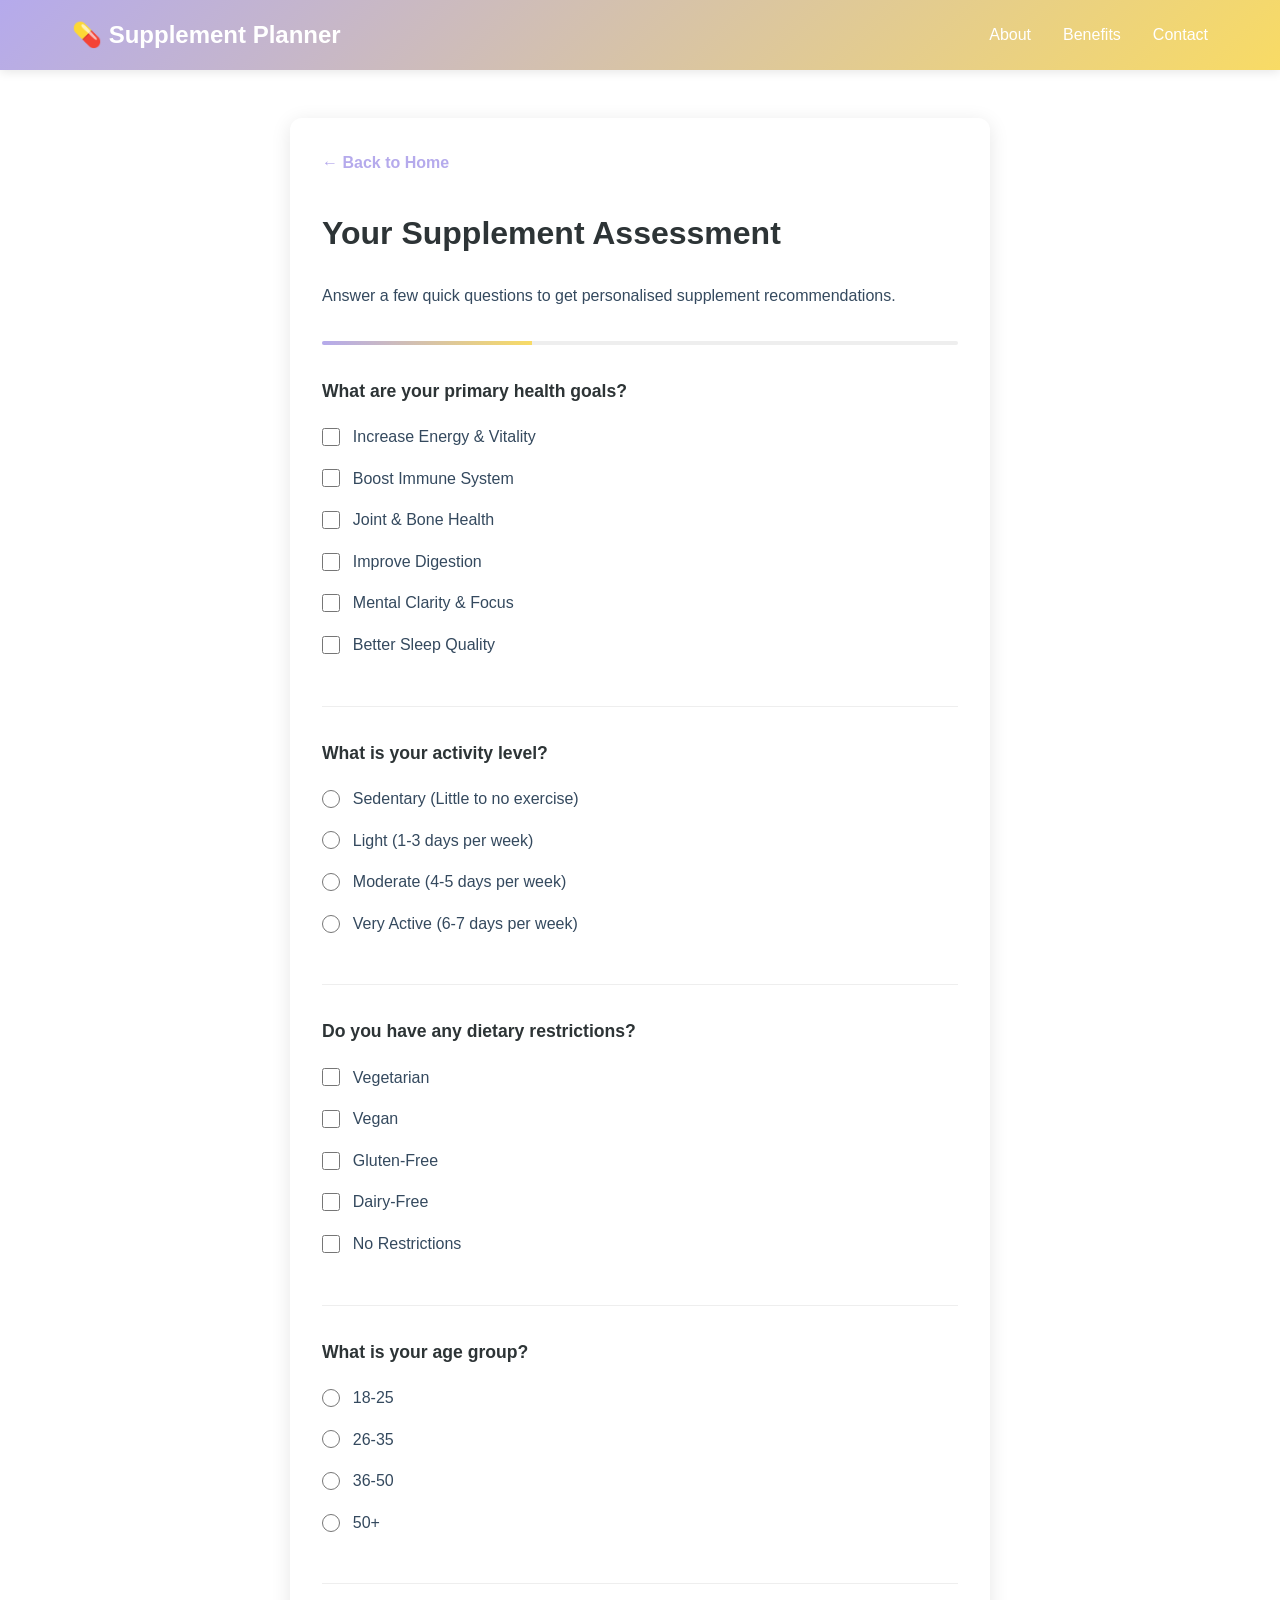
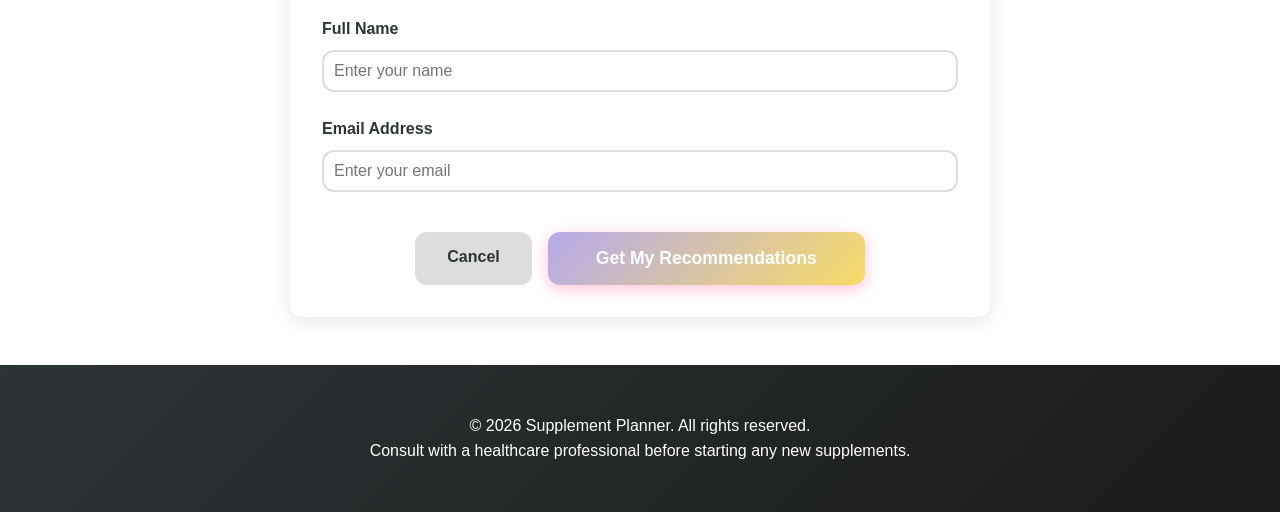
==== frontend/pages/questionnaire.html @ 98de0fcb "Changed extension for html files, added script.js (empty) for index.html" ====
<!DOCTYPE html>
<html lang="en">
<head>
    <meta charset="UTF-8">
    <meta name="viewport" content="width=device-width, initial-scale=1.0">
    <title>Supplement Assessment - Quick Questionnaire</title>
    <link rel="stylesheet" href="style.css">
    <style>
        .questionnaire-container {
            max-width: 700px;
            margin: 3rem auto;
            padding: 2rem;
            background: white;
            border-radius: 12px;
            box-shadow: 0 4px 20px rgba(0, 0, 0, 0.1);
        }

        .questionnaire-container h2 {
            color: var(--dark-color);
            margin-bottom: 1.5rem;
            font-size: 2rem;
        }

        .question-group {
            margin-bottom: 2rem;
            padding-bottom: 2rem;
            border-bottom: 1px solid #eee;
        }

        .question-group:last-child {
            border-bottom: none;
        }

        .question-group label {
            display: flex;
            align-items: center;
            margin-bottom: 1rem;
            cursor: pointer;
            font-weight: 500;
        }

        .question-group input[type="radio"],
        .question-group input[type="checkbox"] {
            margin-right: 0.8rem;
            cursor: pointer;
            width: 18px;
            height: 18px;
            accent-color: var(--primary-color);
        }

        .question-group label:hover {
            color: var(--primary-color);
        }

        .form-group {
            margin-bottom: 1.5rem;
        }

        .form-group label {
            display: block;
            margin-bottom: 0.5rem;
            font-weight: 600;
            color: var(--dark-color);
        }

        .form-group input[type="text"],
        .form-group input[type="email"],
        .form-group select {
            width: 100%;
            padding: 10px;
            border: 2px solid #ddd;
            border-radius: var(--border-radius);
            font-size: 1rem;
            transition: var(--transition);
        }

        .form-group input:focus,
        .form-group select:focus {
            outline: none;
            border-color: var(--primary-color);
            box-shadow: 0 0 0 3px rgba(255, 107, 157, 0.1);
        }

        .submit-section {
            display: flex;
            gap: 1rem;
            margin-top: 2.5rem;
            justify-content: center;
        }

        .btn-secondary {
            background: #ddd;
            color: var(--dark-color);
        }

        .btn-secondary:hover {
            background: #ccc;
        }

        .progress-bar {
            width: 100%;
            height: 4px;
            background: #eee;
            border-radius: 2px;
            margin-bottom: 2rem;
            overflow: hidden;
        }

        .progress-fill {
            height: 100%;
            background: linear-gradient(90deg, var(--primary-color), var(--secondary-color));
            width: 33%;
            transition: width 0.3s ease;
        }

        .back-link {
            display: inline-block;
            margin-bottom: 2rem;
            color: var(--primary-color);
            text-decoration: none;
            font-weight: 600;
            transition: var(--transition);
        }

        .back-link:hover {
            opacity: 0.8;
        }
    </style>
</head>
<body>
    <!-- Navigation -->
    <nav class="navbar">
        <div class="nav-container">
            <a href="index.htm" class="logo">💊 Supplement Planner</a>
            <div class="nav-links">
                <a href="index.htm#about">About</a>
                <a href="index.htm#benefits">Benefits</a>
                <a href="index.htm#contact">Contact</a>
            </div>
        </div>
    </nav>

    <div class="questionnaire-container">
        <a href="index.htm" class="back-link">← Back to Home</a>
        
        <h2>Your Supplement Assessment</h2>
        <p style="color: var(--text-color); margin-bottom: 2rem;">Answer a few quick questions to get personalised supplement recommendations.</p>
        
        <div class="progress-bar">
            <div class="progress-fill"></div>
        </div>

        <form id="questionnaire-form">
            <!-- Question 1: Health Goals -->
            <div class="question-group">
                <h3 style="color: var(--dark-color); margin-bottom: 1.2rem; font-size: 1.1rem;">What are your primary health goals?</h3>
                <label>
                    <input type="checkbox" name="health_goal" value="energy">
                    Increase Energy & Vitality
                </label>
                <label>
                    <input type="checkbox" name="health_goal" value="immunity">
                    Boost Immune System
                </label>
                <label>
                    <input type="checkbox" name="health_goal" value="joint_health">
                    Joint & Bone Health
                </label>
                <label>
                    <input type="checkbox" name="health_goal" value="digestion">
                    Improve Digestion
                </label>
                <label>
                    <input type="checkbox" name="health_goal" value="mental_clarity">
                    Mental Clarity & Focus
                </label>
                <label>
                    <input type="checkbox" name="health_goal" value="sleep">
                    Better Sleep Quality
                </label>
            </div>

            <!-- Question 2: Activity Level -->
            <div class="question-group">
                <h3 style="color: var(--dark-color); margin-bottom: 1.2rem; font-size: 1.1rem;">What is your activity level?</h3>
                <label>
                    <input type="radio" name="activity_level" value="sedentary">
                    Sedentary (Little to no exercise)
                </label>
                <label>
                    <input type="radio" name="activity_level" value="light">
                    Light (1-3 days per week)
                </label>
                <label>
                    <input type="radio" name="activity_level" value="moderate">
                    Moderate (4-5 days per week)
                </label>
                <label>
                    <input type="radio" name="activity_level" value="active">
                    Very Active (6-7 days per week)
                </label>
            </div>

            <!-- Question 3: Dietary Preferences -->
            <div class="question-group">
                <h3 style="color: var(--dark-color); margin-bottom: 1.2rem; font-size: 1.1rem;">Do you have any dietary restrictions?</h3>
                <label>
                    <input type="checkbox" name="dietary" value="vegetarian">
                    Vegetarian
                </label>
                <label>
                    <input type="checkbox" name="dietary" value="vegan">
                    Vegan
                </label>
                <label>
                    <input type="checkbox" name="dietary" value="gluten_free">
                    Gluten-Free
                </label>
                <label>
                    <input type="checkbox" name="dietary" value="dairy_free">
                    Dairy-Free
                </label>
                <label>
                    <input type="checkbox" name="dietary" value="none">
                    No Restrictions
                </label>
            </div>

            <!-- Question 4: Age Group -->
            <div class="question-group">
                <h3 style="color: var(--dark-color); margin-bottom: 1.2rem; font-size: 1.1rem;">What is your age group?</h3>
                <label>
                    <input type="radio" name="age_group" value="18-25">
                    18-25
                </label>
                <label>
                    <input type="radio" name="age_group" value="26-35">
                    26-35
                </label>
                <label>
                    <input type="radio" name="age_group" value="36-50">
                    36-50
                </label>
                <label>
                    <input type="radio" name="age_group" value="50+">
                    50+
                </label>
            </div>

            <!-- Question 5: Contact Info -->
            <div class="form-group">
                <label for="name">Full Name</label>
                <input type="text" id="name" name="name" required placeholder="Enter your name">
            </div>

            <div class="form-group">
                <label for="email">Email Address</label>
                <input type="email" id="email" name="email" required placeholder="Enter your email">
            </div>

            <!-- Submit Buttons -->
            <div class="submit-section">
                <a href="index.htm" class="btn btn-secondary">Cancel</a>
                <button type="submit" class="btn btn-primary btn-large">Get My Recommendations</button>
            </div>
        </form>
    </div>

    <!-- Footer -->
    <footer class="footer">
        <div class="footer-content">
            <p>&copy; 2026 Supplement Planner. All rights reserved.</p>
            <p>Consult with a healthcare professional before starting any new supplements.</p>
        </div>
    </footer>

    <script>
        document.getElementById('questionnaire-form').addEventListener('submit', function(e) {
            e.preventDefault();
            
            // Collect form data
            const formData = new FormData(this);
            const data = {
                health_goals: formData.getAll('health_goal'),
                activity_level: formData.get('activity_level'),
                dietary_restrictions: formData.getAll('dietary'),
                age_group: formData.get('age_group'),
                name: formData.get('name'),
                email: formData.get('email')
            };

            // Log the data (you can send this to a server)
            console.log('Form submitted:', data);
            
            // Show success message or redirect to results page
            alert(`Thank you, ${data.name}! Your personalised supplement plan has been generated. Check your email for the recommendations.`);
            
            // Redirect to home or results page
            // window.location.href = 'results.htm';
        });
    </script>
</body>
</html>
---- frontend/pages/style.css ----
* {
    margin: 0;
    padding: 0;
    box-sizing: border-box;
}

:root {
    --primary-color: #b5aaec;
    --secondary-color: #f8db65;
    --accent-color: #f8db65;
    --dark-color: #2d3436;
    --light-color: #f8f9fa;
    --text-color: #34495e;
    --border-radius: 12px;
    --transition: all 0.3s ease;
}

body {
    font-family: 'Segoe UI', Tahoma, Geneva, Verdana, sans-serif;
    line-height: 1.6;
    color: var(--text-color);
    background-color: #ffffff;
}

/* Navigation */
.navbar {
    background: linear-gradient(135deg, var(--primary-color) 0%, var(--secondary-color) 100%);
    padding: 1rem 0;
    position: sticky;
    top: 0;
    z-index: 100;
    box-shadow: 0 2px 10px rgba(0, 0, 0, 0.1);
}

.nav-container {
    max-width: 1200px;
    margin: 0 auto;
    padding: 0 2rem;
    display: flex;
    justify-content: space-between;
    align-items: center;
}

.logo {
    font-size: 1.5rem;
    font-weight: bold;
    color: white;
    text-decoration: none;
    transition: var(--transition);
}

.logo:hover {
    transform: scale(1.05);
}

.nav-links {
    display: flex;
    gap: 2rem;
}

.nav-links a {
    color: white;
    text-decoration: none;
    transition: var(--transition);
    font-weight: 500;
}

.nav-links a:hover {
    opacity: 0.8;
    text-decoration: underline;
}

/* Hero Section */
.hero {
    max-width: 1200px;
    margin: 0 auto;
    padding: 60px 2rem;
    display: grid;
    grid-template-columns: 1fr 1fr;
    gap: 4rem;
    align-items: center;
    min-height: 600px;
}

.hero-content h1 {
    font-size: 3rem;
    color: var(--dark-color);
    margin-bottom: 1rem;
    line-height: 1.2;
}

.hero-content p {
    font-size: 1.2rem;
    color: var(--text-color);
    margin-bottom: 2rem;
}

.hero-image {
    display: flex;
    justify-content: center;
    align-items: center;
    position: relative;
}

.hero-image img {
    width: 100%;
    max-width: 400px;
    height: auto;
    border-radius: var(--border-radius);
    box-shadow: 0 10px 30px rgba(0, 0, 0, 0.2);
    transition: var(--transition);
}

.hero-image img:hover {
    transform: scale(1.05);
    box-shadow: 0 15px 40px rgba(0, 0, 0, 0.3);
}

/* Buttons */
.btn {
    display: inline-block;
    padding: 12px 32px;
    border-radius: var(--border-radius);
    text-decoration: none;
    font-weight: 600;
    transition: var(--transition);
    cursor: pointer;
    border: none;
    font-size: 1rem;
}

.btn-primary {
    background: linear-gradient(135deg, var(--primary-color) 0%, var(--secondary-color) 100%);
    color: white;
    box-shadow: 0 4px 15px rgba(255, 107, 157, 0.4);
}

.btn-primary:hover {
    transform: translateY(-2px);
    box-shadow: 0 6px 20px rgba(255, 107, 157, 0.6);
}

.btn-large {
    padding: 16px 48px;
    font-size: 1.1rem;
}

/* About Section */
.about {
    max-width: 1200px;
    margin: 0 auto;
    padding: 80px 2rem;
    background-color: var(--light-color);
}

.about h2,
.benefits h2 {
    font-size: 2.5rem;
    color: var(--dark-color);
    margin-bottom: 3rem;
    text-align: center;
}

.about-grid {
    display: grid;
    grid-template-columns: repeat(auto-fit, minmax(250px, 1fr));
    gap: 2rem;
}

.about-card {
    background: white;
    padding: 2rem;
    border-radius: var(--border-radius);
    text-align: center;
    box-shadow: 0 4px 15px rgba(0, 0, 0, 0.08);
    transition: var(--transition);
}

.about-card:hover {
    transform: translateY(-5px);
    box-shadow: 0 8px 25px rgba(0, 0, 0, 0.15);
}

.about-card .icon {
    font-size: 3rem;
    margin-bottom: 1rem;
}

.about-card h3 {
    color: var(--dark-color);
    margin-bottom: 1rem;
    font-size: 1.3rem;
}

.about-card p {
    color: var(--text-color);
    line-height: 1.8;
}

/* Benefits Section */
.benefits {
    max-width: 1200px;
    margin: 0 auto;
    padding: 80px 2rem;
    text-align: center;
}

.benefits-intro {
    font-size: 1.1rem;
    color: var(--text-color);
    margin-bottom: 3rem;
    max-width: 600px;
    margin-left: auto;
    margin-right: auto;
}

.cta-section {
    display: flex;
    flex-direction: column;
    align-items: center;
    gap: 1.5rem;
}

.privacy-note {
    color: var(--text-color);
    font-size: 0.9rem;
    margin-top: 1rem;
}

/* Footer */
.footer {
    background: linear-gradient(135deg, var(--dark-color) 0%, #1a1a1a 100%);
    color: white;
    padding: 3rem 2rem;
    text-align: center;
}

.footer-content {
    max-width: 1200px;
    margin: 0 auto;
}

.footer-links {
    margin-top: 1rem;
}

.footer-links a {
    color: var(--accent-color);
    text-decoration: none;
    margin: 0 1rem;
    transition: var(--transition);
}

.footer-links a:hover {
    color: white;
    text-decoration: underline;
}

/* Responsive Design */
@media (max-width: 768px) {
    .hero {
        grid-template-columns: 1fr;
        padding: 40px 1rem;
        min-height: auto;
    }

    .hero-content h1 {
        font-size: 2rem;
    }

    .hero-content p {
        font-size: 1rem;
    }

    .nav-links {
        gap: 1rem;
    }

    .about h2,
    .benefits h2 {
        font-size: 1.8rem;
    }

    .about-grid {
        grid-template-columns: 1fr;
    }

    .cta-section {
        gap: 1rem;
    }

    .btn-large {
        width: 100%;
        text-align: center;
    }
}

@media (max-width: 480px) {
    .nav-container {
        flex-direction: column;
        gap: 1rem;
    }

    .nav-links {
        flex-direction: column;
        gap: 0.5rem;
        text-align: center;
    }

    .hero-content h1 {
        font-size: 1.5rem;
    }

    .btn {
        padding: 10px 20px;
        font-size: 0.9rem;
    }
}
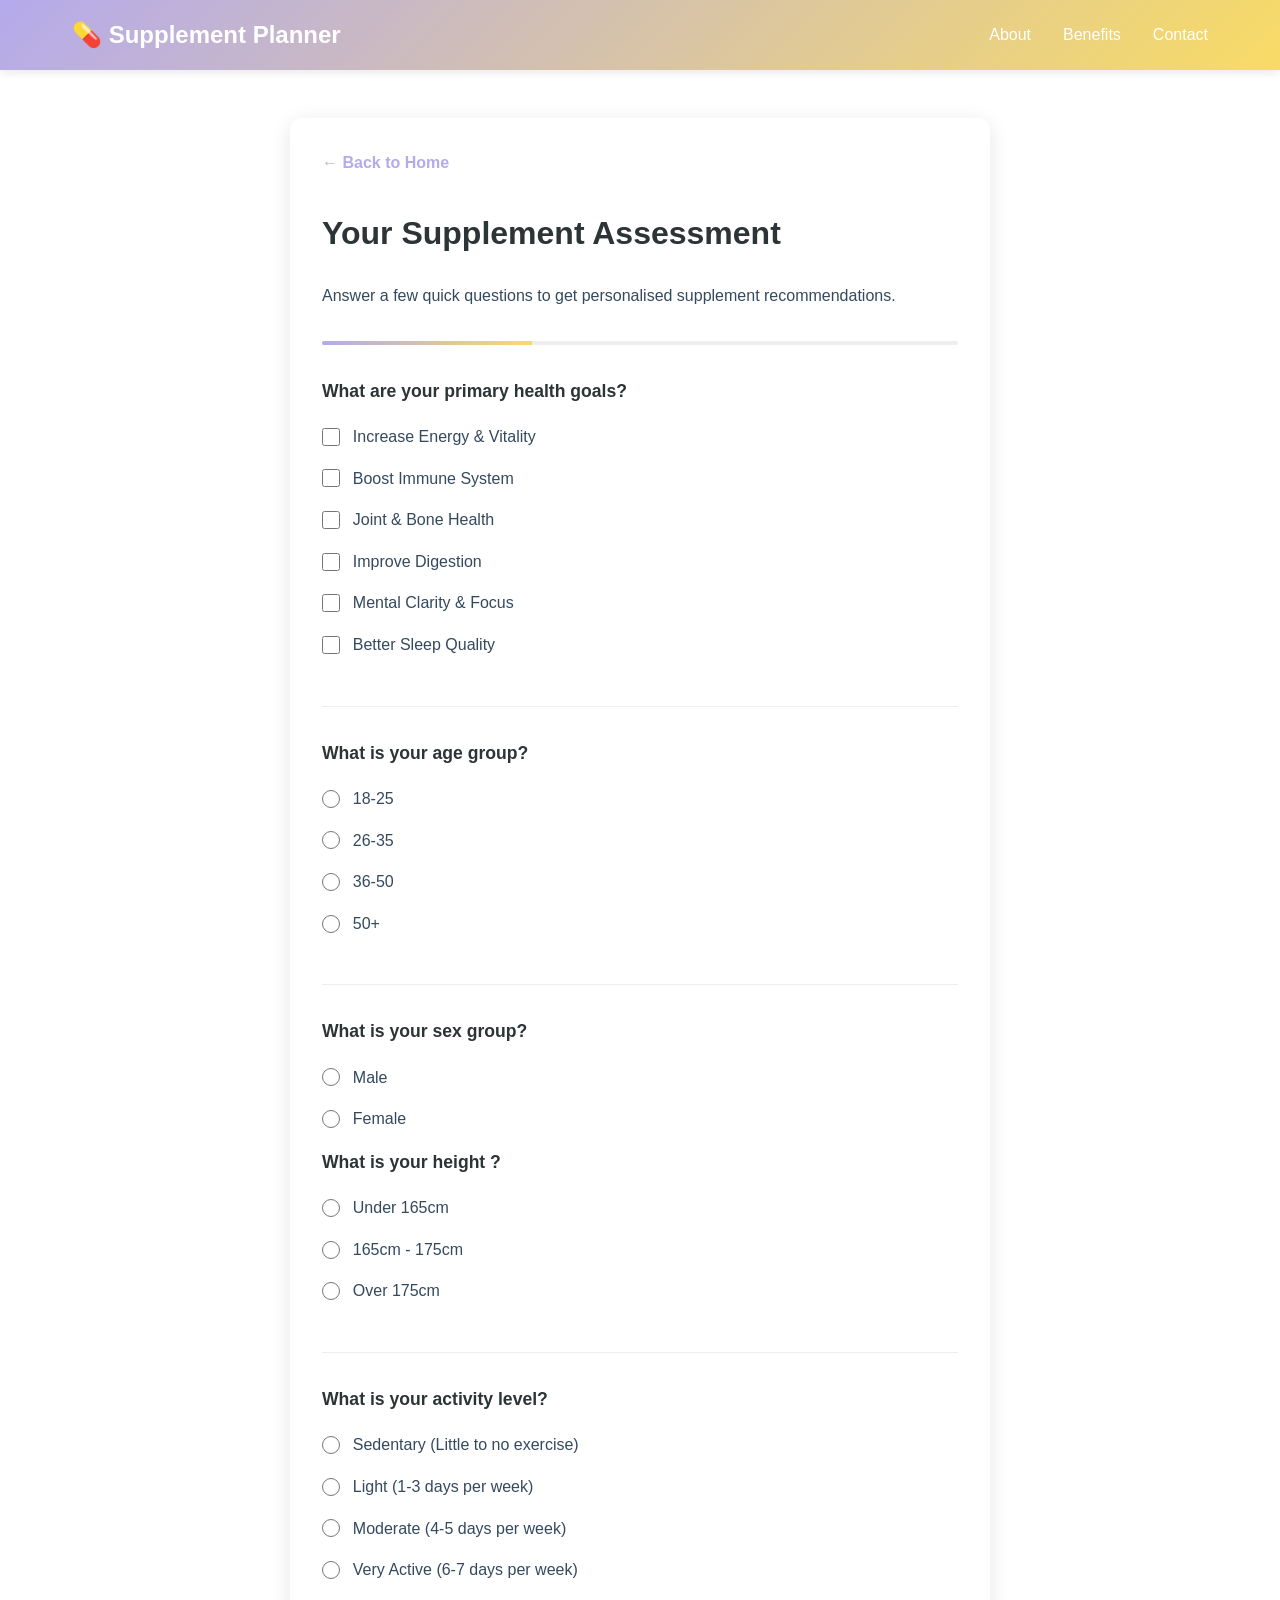
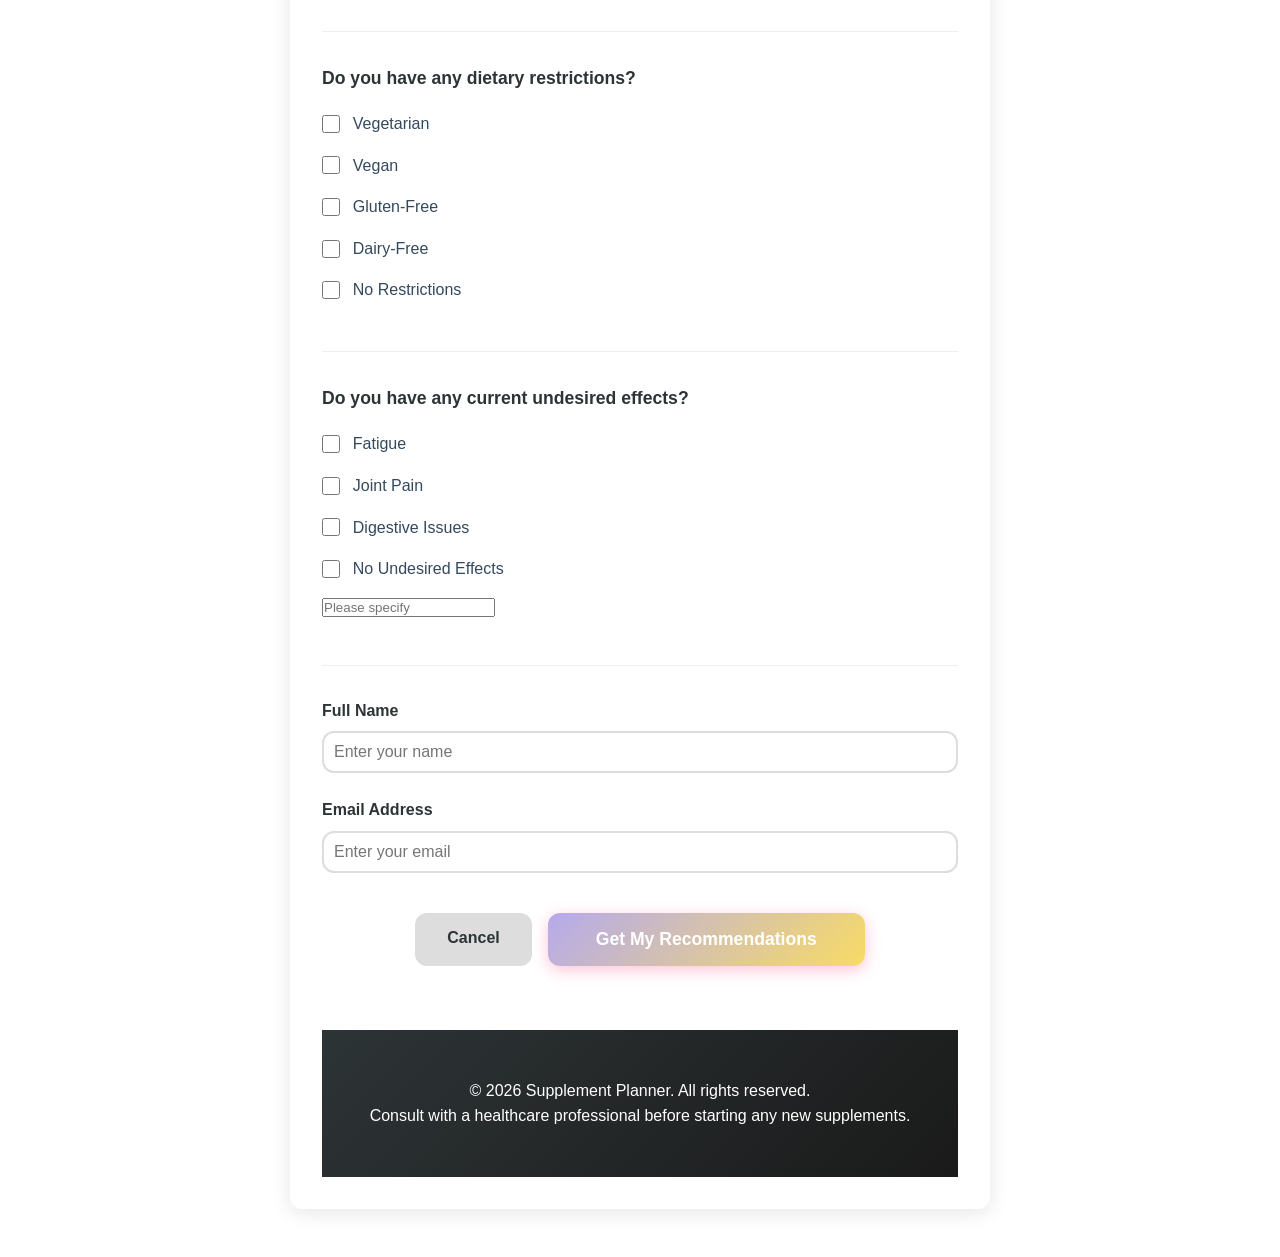
==== commit 9f78a62b: "Added new questions to the form" ====
--- a/frontend/pages/questionnaire.html
+++ b/frontend/pages/questionnaire.html
@@ -180,7 +180,58 @@
                 </label>
             </div>
 
-            <!-- Question 2: Activity Level -->
+            <!-- Question 2: Age Group -->
+            <div class="question-group">
+                <h3 style="color: var(--dark-color); margin-bottom: 1.2rem; font-size: 1.1rem;">What is your age group?</h3>
+                <label>
+                    <input type="radio" name="age_group" value="18-25">
+                    18-25
+                </label>
+                <label>
+                    <input type="radio" name="age_group" value="26-35">
+                    26-35
+                </label>
+                <label>
+                    <input type="radio" name="age_group" value="36-50">
+                    36-50
+                </label>
+                <label>
+                    <input type="radio" name="age_group" value="50+">
+                    50+
+                </label>
+            </div>
+
+
+            <!-- Question 3: Sex Group -->
+            <div class="question-group">
+                <h3 style="color: var(--dark-color); margin-bottom: 1.2rem; font-size: 1.1rem;">What is your sex group?</h3>
+                <label>
+                    <input type="radio" name="sex_group" value="male">
+                    Male
+                </label>
+                <label>
+                    <input type="radio" name="sex_group" value="female">
+                    Female
+                </label>
+
+            <!-- Question 4: Height Group -->
+            <div class="question-group">
+                <h3 style="color: var(--dark-color); margin-bottom: 1.2rem; font-size: 1.1rem;">What is your height ?</h3>
+                <label>
+                    <input type="radio" name="height_group" value="under-165cm">
+                    Under 165cm
+                </label>
+                <label>
+                    <input type="radio" name="height_group" value="165cm-175cm">
+                    165cm - 175cm
+                </label>
+                <label>
+                    <input type="radio" name="height_group" value="over-175cm">
+                    Over 175cm
+                </label>
+            </div>
+
+            <!-- Question 5: Activity Level -->
             <div class="question-group">
                 <h3 style="color: var(--dark-color); margin-bottom: 1.2rem; font-size: 1.1rem;">What is your activity level?</h3>
                 <label>
@@ -201,7 +252,7 @@
                 </label>
             </div>
 
-            <!-- Question 3: Dietary Preferences -->
+            <!-- Question 6: Dietary Preferences -->
             <div class="question-group">
                 <h3 style="color: var(--dark-color); margin-bottom: 1.2rem; font-size: 1.1rem;">Do you have any dietary restrictions?</h3>
                 <label>
@@ -226,28 +277,32 @@
                 </label>
             </div>
 
-            <!-- Question 4: Age Group -->
-            <div class="question-group">
-                <h3 style="color: var(--dark-color); margin-bottom: 1.2rem; font-size: 1.1rem;">What is your age group?</h3>
-                <label>
-                    <input type="radio" name="age_group" value="18-25">
-                    18-25
-                </label>
-                <label>
-                    <input type="radio" name="age_group" value="26-35">
-                    26-35
-                </label>
-                <label>
-                    <input type="radio" name="age_group" value="36-50">
-                    36-50
-                </label>
-                <label>
-                    <input type="radio" name="age_group" value="50+">
-                    50+
-                </label>
-            </div>
-
-            <!-- Question 5: Contact Info -->
+            <!--Question 7: Current Symptoms-->
+            <div class="question-group">
+                <h3 style="color: var(--dark-color); margin-bottom: 1.2rem; font-size: 1.1rem;">Do you have any current undesired effects?</h3>
+                <label>
+                    <input type="checkbox" name="symptoms" value="fatigue">
+                    Fatigue
+                </label>
+                <label>
+                    <input type="checkbox" name="symptoms" value="joint_pain">
+                    Joint Pain
+                </label>
+                <label>
+                    <input type="checkbox" name="symptoms" value="digestive_issues">
+                    Digestive Issues
+                </label>
+                <label>
+                    <input type="checkbox" name="symptoms" value="none">
+                    No Undesired Effects
+                </label>
+                <!--client answer field-->
+                <label>
+                    <input type="text" name="symptoms_other" placeholder="Please specify">
+                </label>
+            </div>
+
+            <!-- Question 8: Contact Info -->
             <div class="form-group">
                 <label for="name">Full Name</label>
                 <input type="text" id="name" name="name" required placeholder="Enter your name">
@@ -278,13 +333,18 @@
         document.getElementById('questionnaire-form').addEventListener('submit', function(e) {
             e.preventDefault();
             
+            // <!--TODO: Connect database for form saving feature-->
             // Collect form data
             const formData = new FormData(this);
             const data = {
                 health_goals: formData.getAll('health_goal'),
+                age_group: formData.get('age_group'),
+                sex_group: formData.get('sex_group'),
+                height_group: formData.get('height_group'),
                 activity_level: formData.get('activity_level'),
-                dietary_restrictions: formData.getAll('dietary'),
-                age_group: formData.get('age_group'),
+                dietary: formData.getAll('dietary'),
+                symptoms: formData.getAll('symptoms'),
+                symptoms_other: formData.get('symptoms_other'),
                 name: formData.get('name'),
                 email: formData.get('email')
             };
